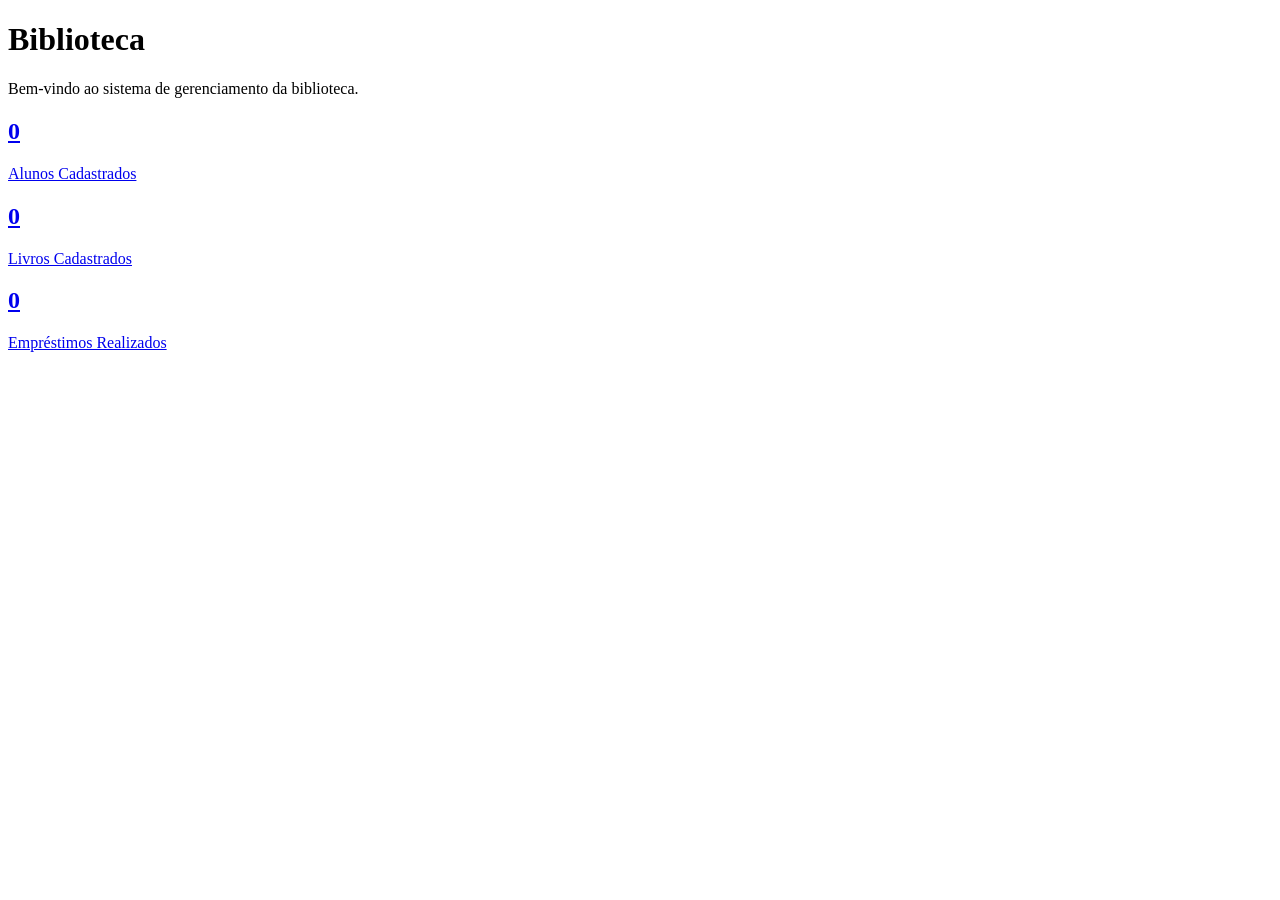
==== index.html @ 5b5d8c52 "Add files via upload" ====
<!DOCTYPE html>
<html lang="pt-BR">
<head>
    <meta charset="UTF-8">
    <meta name="viewport" content="width=device-width, initial-scale=1.0">
    <title>Biblioteca Web</title>
    <link rel="stylesheet" href="/projeto-biblioteca/css/index.css">
</head>

<body>

    <div id="menu-container"></div>

    <main class="container">

        <h1>Biblioteca</h1>

        <p>
            Bem-vindo ao sistema de gerenciamento da biblioteca.
        </p>

        <div class="dashboard">

<a href="/projeto-biblioteca/Alunos.html" class="link-card">
    <div class="card-dashboard">
        <h2 id="totalAlunos">0</h2>
        <p>Alunos Cadastrados</p>
    </div>
</a>

<a href="/projeto-biblioteca/Livros.html" class="link-card">

            <div class="card-dashboard">
                <h2 id="totalLivros">0</h2>
                <p>Livros Cadastrados</p>
            </div>
</a>

<a href="/projeto-biblioteca/Emprestimos.html" class="link-card">
            <div class="card-dashboard">
                <h2 id="totalEmprestimos">0</h2>
                <p>Empréstimos Realizados</p>
            </div>
</a>

        </div>
    </main>

    <script src="/projeto-biblioteca/js/menu.js"></script>

</body>
</html>
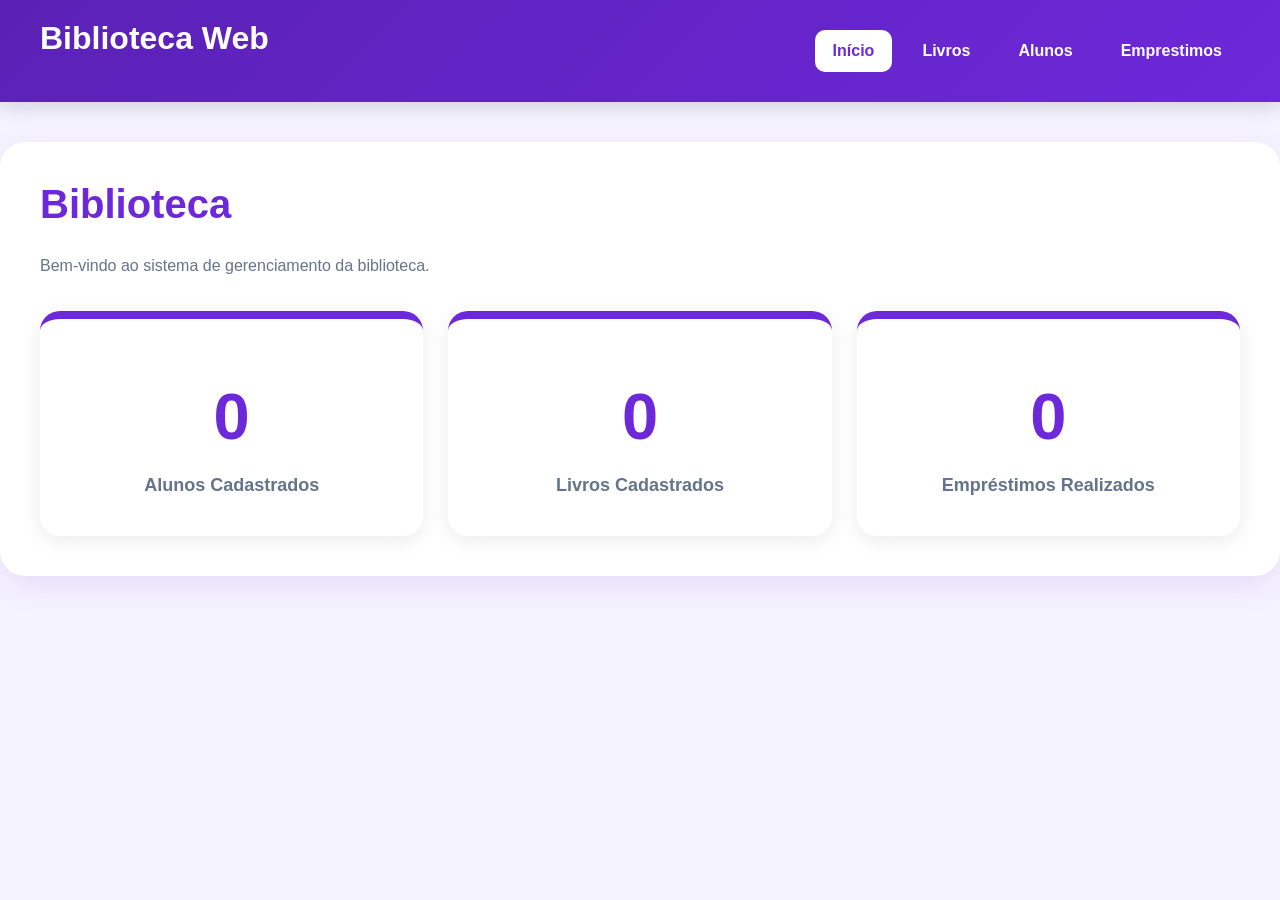
==== commit 08a73c60: "Update index.html" ====
--- a/index.html
+++ b/index.html
@@ -4,7 +4,7 @@
     <meta charset="UTF-8">
     <meta name="viewport" content="width=device-width, initial-scale=1.0">
     <title>Biblioteca Web</title>
-    <link rel="stylesheet" href="/projeto-biblioteca/css/index.css">
+    <link rel="stylesheet" href="/css/index.css">
 </head>
 
 <body>
@@ -21,7 +21,7 @@
 
         <div class="dashboard">
 
-<a href="/projeto-biblioteca/Alunos.html" class="link-card">
+<a href="/Alunos.html" class="link-card">
     <div class="card-dashboard">
         <h2 id="totalAlunos">0</h2>
         <p>Alunos Cadastrados</p>
@@ -46,7 +46,7 @@
         </div>
     </main>
 
-    <script src="/projeto-biblioteca/js/menu.js"></script>
+    <script src="/js/menu.js"></script>
 
 </body>
-</html>+</html>
--- a/css/index.css
+++ b/css/index.css
@@ -0,0 +1,496 @@
+/* ==================================================
+   RESET
+================================================== */
+
+*{
+    margin:0;
+    padding:0;
+    box-sizing:border-box;
+}
+
+html{
+    scroll-behavior:smooth;
+}
+
+:root{
+    --roxo:#6d28d9;
+    --roxo-escuro:#5b21b6;
+    --roxo-claro:#ede9fe;
+
+    --verde:#10b981;
+    --vermelho:#ef4444;
+    --laranja:#f59e0b;
+
+    --texto:#1f2937;
+    --texto-sec:#64748b;
+
+    --fundo:#f5f3ff;
+    --branco:#ffffff;
+}
+
+/* ==================================================
+   BODY
+================================================== */
+
+body{
+    font-family:'Segoe UI',Tahoma,sans-serif;
+    background:var(--fundo);
+    color:var(--texto);
+    min-height:100vh;
+}
+
+/* ==================================================
+   HEADER
+================================================== */
+
+.topo{
+    background:linear-gradient(
+        135deg,
+        var(--roxo-escuro),
+        var(--roxo)
+    );
+
+    color:white;
+
+    padding:20px 40px;
+
+    display:flex;
+    justify-content:space-between;
+    align-items:center;
+
+    position:sticky;
+    top:0;
+
+    z-index:1000;
+
+    box-shadow:
+        0 5px 20px rgba(0,0,0,.15);
+}
+
+.logo{
+    font-size:32px;
+    font-weight:bold;
+    color: white;
+}
+
+/* ==================================================
+   MENU
+================================================== */
+
+.menu{
+    display:flex;
+    gap:12px;
+}
+
+.menu a{
+    text-decoration:none;
+    color:white;
+
+    padding:12px 18px;
+
+    border-radius:10px;
+
+    transition:.3s;
+
+    font-weight:600;
+}
+
+.menu a:hover{
+    background:rgba(255,255,255,.15);
+}
+
+.menu a.ativo{
+    background:white;
+    color:var(--roxo);
+}
+
+/* ==================================================
+   BOTÃO SANDUÍCHE
+================================================== */
+
+.menu-botao{
+    display:none;
+
+    background:none;
+    border:none;
+
+    color:white;
+
+    font-size:32px;
+
+    cursor:pointer;
+}
+
+/* ==================================================
+   CONTAINER
+================================================== */
+
+.container{
+    max-width:1400px;
+
+    margin:40px auto;
+
+    padding:40px;
+
+    background:white;
+
+    border-radius:25px;
+
+    box-shadow:
+        0 10px 30px rgba(109,40,217,.10);
+}
+
+/* ==================================================
+   TÍTULOS
+================================================== */
+
+h1{
+    color:var(--roxo);
+    font-size:40px;
+    margin-bottom:25px;
+}
+
+h2{
+    color:var(--roxo-escuro);
+    margin:25px 0 15px;
+}
+
+p{
+    color:var(--texto-sec);
+    line-height:1.8;
+}
+
+/* ==================================================
+   DASHBOARD
+================================================== */
+
+.dashboard{
+    display:grid;
+
+    grid-template-columns:
+        repeat(auto-fit,minmax(280px,1fr));
+
+    gap:25px;
+
+    margin-top:30px;
+}
+
+.card-dashboard{
+    background:white;
+
+    border-top:8px solid var(--roxo);
+
+    border-radius:20px;
+
+    padding:35px;
+
+    text-align:center;
+
+    box-shadow:
+        0 5px 20px rgba(0,0,0,.08);
+
+    transition:.3s;
+}
+
+.card-dashboard:hover{
+    transform:translateY(-8px);
+}
+
+.card-dashboard h2{
+    font-size:65px;
+    color:var(--roxo);
+}
+
+.card-dashboard p{
+    font-size:18px;
+    font-weight:600;
+}
+
+/* ==================================================
+   FORMULÁRIOS
+================================================== */
+
+input,
+select{
+    width:100%;
+
+    padding:15px;
+
+    margin-bottom:15px;
+
+    border:2px solid #ddd6fe;
+
+    border-radius:12px;
+
+    font-size:15px;
+
+    transition:.3s;
+}
+
+input:focus,
+select:focus{
+    outline:none;
+
+    border-color:var(--roxo);
+
+    box-shadow:
+        0 0 0 4px rgba(109,40,217,.15);
+}
+
+label{
+    display:block;
+    margin-bottom:8px;
+    font-weight:600;
+}
+
+/* ==================================================
+   BOTÃO PRINCIPAL
+================================================== */
+
+button{
+    cursor:pointer;
+    border:none;
+    border-radius:10px;
+    font-weight:600;
+    transition:.3s;
+}
+
+button:not(.btn-editar):not(.btn-excluir):not(.btn-devolver){
+    background:var(--roxo);
+    color:white;
+
+    padding:14px 22px;
+}
+
+button:not(.btn-editar):not(.btn-excluir):not(.btn-devolver):hover{
+    background:var(--roxo-escuro);
+}
+
+/* ==================================================
+   BOTÕES DE AÇÃO
+================================================== */
+
+.btn-editar{
+    background:var(--laranja);
+    color:white;
+    padding:10px 15px;
+}
+
+.btn-editar:hover{
+    background:#d97706;
+}
+
+.btn-excluir{
+    background:var(--vermelho);
+    color:white;
+    padding:10px 15px;
+}
+
+.btn-excluir:hover{
+    background:#dc2626;
+}
+
+.btn-devolver{
+    background:var(--verde);
+    color:white;
+    padding:10px 15px;
+}
+
+.btn-devolver:hover{
+    background:#059669;
+}
+
+/* ==================================================
+   LISTAS
+================================================== */
+
+ul{
+    list-style:none;
+}
+
+li{
+    background:white;
+
+    border-left:6px solid var(--roxo);
+
+    margin-bottom:15px;
+
+    padding:20px;
+
+    border-radius:15px;
+
+    display:flex;
+    justify-content:space-between;
+    align-items:center;
+
+    gap:20px;
+
+    box-shadow:
+        0 4px 15px rgba(0,0,0,.06);
+
+    transition:.3s;
+}
+
+li:hover{
+    transform:translateY(-3px);
+}
+
+li span{
+    flex:1;
+    line-height:1.8;
+}
+
+/* ==================================================
+   BOTÕES DAS LISTAS
+================================================== */
+
+.botoes-acoes{
+    display:flex;
+    gap:10px;
+    margin-left:auto;
+}
+
+/* ==================================================
+   STATUS
+================================================== */
+
+.status-emprestado{
+    color:var(--verde);
+    font-weight:bold;
+}
+
+.status-atrasado{
+    color:var(--vermelho);
+    font-weight:bold;
+}
+
+.status-devolvido{
+    color:#64748b;
+    font-weight:bold;
+}
+
+/* ==================================================
+   HR
+================================================== */
+
+hr{
+    border:none;
+    border-top:1px solid #e2e8f0;
+    margin:25px 0;
+}
+
+/* ==================================================
+   RESPONSIVO
+================================================== */
+
+@media (max-width:768px){
+
+    .topo{
+        flex-wrap:wrap;
+        padding:20px;
+    }
+
+    .logo{
+        font-size:28px;
+    }
+
+    .menu-botao{
+        display:block;
+    }
+
+    .menu{
+        display:none;
+
+        width:100%;
+
+        flex-direction:column;
+
+        margin-top:15px;
+
+        background:white;
+
+        border-radius:15px;
+
+        overflow:hidden;
+
+        box-shadow:
+            0 5px 15px rgba(0,0,0,.1);
+    }
+
+    .menu.aberto{
+        display:flex;
+    }
+
+    .menu a{
+        color:var(--roxo);
+        border-radius:0;
+        padding:15px;
+    }
+
+    .menu a:hover{
+        background:var(--roxo-claro);
+    }
+
+    .menu a.ativo{
+        background:var(--roxo);
+        color:white;
+    }
+
+    .container{
+        margin:15px;
+        padding:25px;
+    }
+
+    h1{
+        font-size:30px;
+    }
+
+    .dashboard{
+        grid-template-columns:1fr;
+    }
+
+    .card-dashboard h2{
+        font-size:50px;
+    }
+
+    li{
+        flex-direction:column;
+        align-items:flex-start;
+    }
+
+    .botoes-acoes{
+        width:100%;
+        justify-content:flex-end;
+        margin-top:10px;
+    }
+}
+
+/* ==================================================
+   ANIMAÇÃO
+================================================== */
+
+.container{
+    animation:aparecer .5s ease;
+}
+
+@keyframes aparecer{
+
+    from{
+        opacity:0;
+        transform:translateY(15px);
+    }
+
+    to{
+        opacity:1;
+        transform:translateY(0);
+    }
+}
+
+.link-card {
+    text-decoration: none;
+    color: inherit;
+}
+
+.card-dashboard {
+    cursor: pointer;
+}
